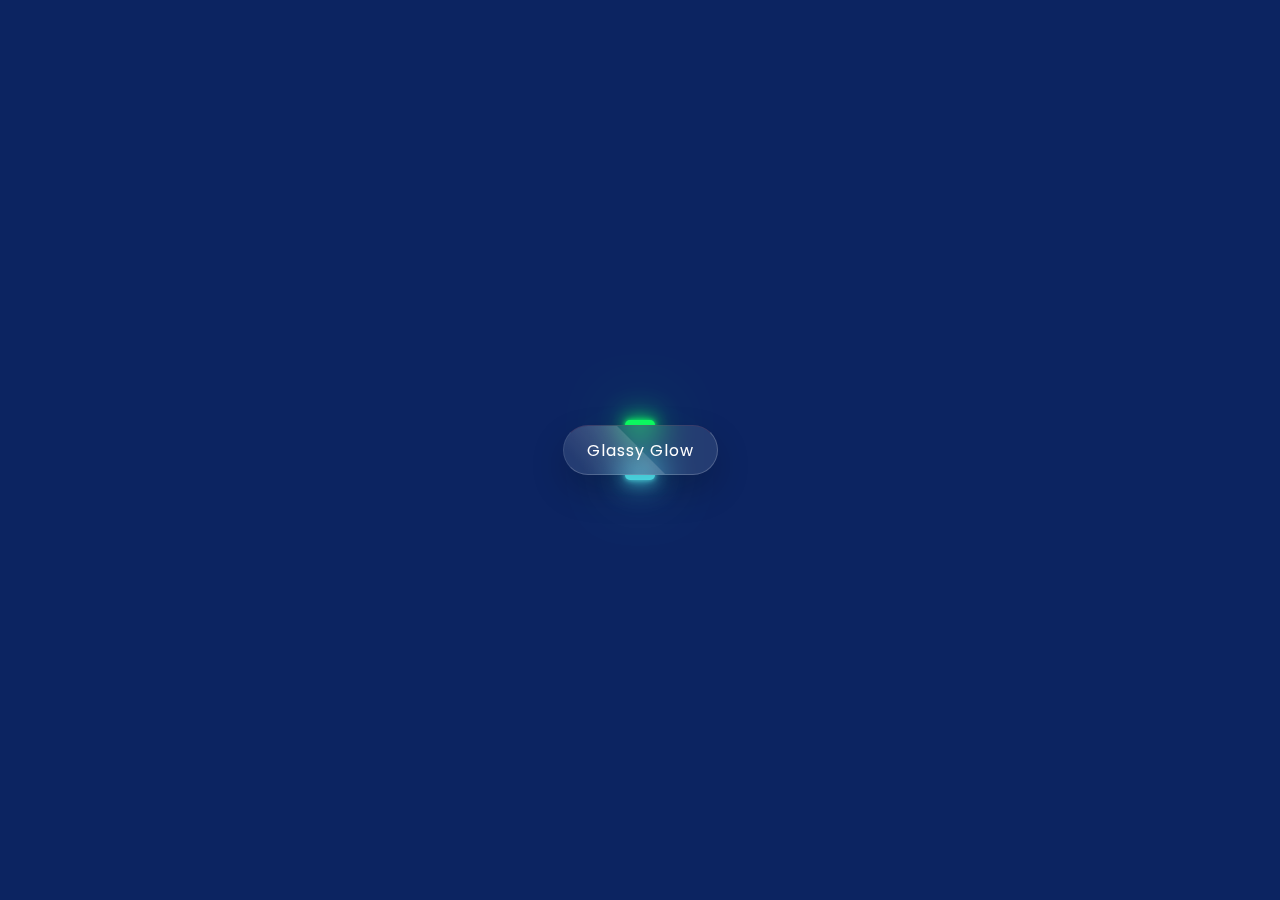
==== buttons/index.html @ a0182ead "Rename for modules" ====
<!DOCTYPE html>
<html lang="en">
<head>
    <meta charset="UTF-8">
    <meta name="viewport" content="width=device-width, initial-scale=1.0">
    <title>Button Hover Effects</title>
    <link rel="stylesheet" href="style.css">
</head>
<body>
    <div class="container">
        <div class="glass-button">
            <a href="">Glassy Glow</a>
        </div>
    </div>
</body>
</html>
---- buttons/style.css ----
@import url('https://fonts.googleapis.com/css2?family=Poppins:wght@400;500;600;700&display=swap');

* {
    margin: 0;
    padding: 0;
    box-sizing: border-box;
    font-family: 'Poppins', sans-serif;
}

body {
    position: relative;
    display: flex;
    justify-content: center;
    align-items: center;
    min-height: 100vh;
    background: #0c2461;
}

.container .glass-button {
    position: relative;
    width: 155px;
    height: 50px;
    margin: 20px;
}

.glass-button a {
    display: flex;
    justify-content: center;
    align-items: center;
    position: absolute;
    top: 0;
    left: 0;
    width: 100%;
    height: 100%;
    background: rgba(255, 255, 255, 0.1);
    border-radius: 30px;
    box-shadow: 0 15px 35px rgba(0, 0, 0, 0.2);
    border: 1px solid rgba(255, 255, 255, 0.2);
    border-top: 1px solid rgba(250, 50, 52, 0.1);
    border-left: 1px solid rgba(255, 255, 255, 0.1);
    color: #fff;
    z-index: 10;
    font-weight: 400;
    letter-spacing: 1px;
    text-decoration: none;
    transition: 0.5s;
    overflow: hidden;
    backdrop-filter: blur(15px);
}

.glass-button a:hover {
    letter-spacing: 3px;
    box-shadow: 0 15px 35px rgba(0, 0, 0, 0.2);
    border: 1px solid rgba(255, 255, 255, 0.2);
}

.glass-button a::before {
    content: '';
    position: absolute;
    top: 0;
    left: 0;
    width: 50%;
    height: 100%;
    background: linear-gradient(to left, rgba(255, 255, 255, 0.15), transparent);
    transform: skewX(45deg) translate(0, 0);
    transition: 0.5s;
    transition-delay: 0.5s;
}

.glass-button a:hover::before {
    transform: skewX(45deg) translateX(200%);
    transition-delay: 0s;
}

.glass-button::before {
    content: '';
    position: absolute;
    left: 50%;
    transform: translateX(-50%);
    width: 50%;
    height: 100%;
    background: #4ceffe;
    bottom: -5px;
    width: 30px;
    height: 10px;
    border-radius: 10px;
    transition: 0.5s;
    transition-delay: 0s;
    mix-blend-mode: screen;
}

.glass-button:hover::before {
    bottom: 0;
    height: 50%;
    width: 80%;
    border-radius: 30px;
    transition-delay: 0.5s;
}

.glass-button::after {
    content: '';
    position: absolute;
    left: 50%;
    transform: translateX(-50%);
    width: 50%;
    height: 100%;
    background: lime;
    top: -5px;
    width: 30px;
    height: 10px;
    border-radius: 10px;
    transition: 0.5s;
    transition-delay: 0s;
    mix-blend-mode: screen;
}

.glass-button:hover::after {
    top: 0;
    height: 50%;
    width: 80%;
    border-radius: 30px;
    transition-delay: 0.5s;
}

.glass-button::before {
    background: #4ceffe;
    box-shadow: 0 0 5px #4ceffe, 
    0 0 15px #4ceffe, 
    0 0 30px #4ceffe, 
    0 0 60px #4ceffe;
}

.glass-button::after {
    background: lime;
    box-shadow: 0 0 5px lime, 
    0 0 15px lime, 
    0 0 30px lime, 
    0 0 60px lime;
}
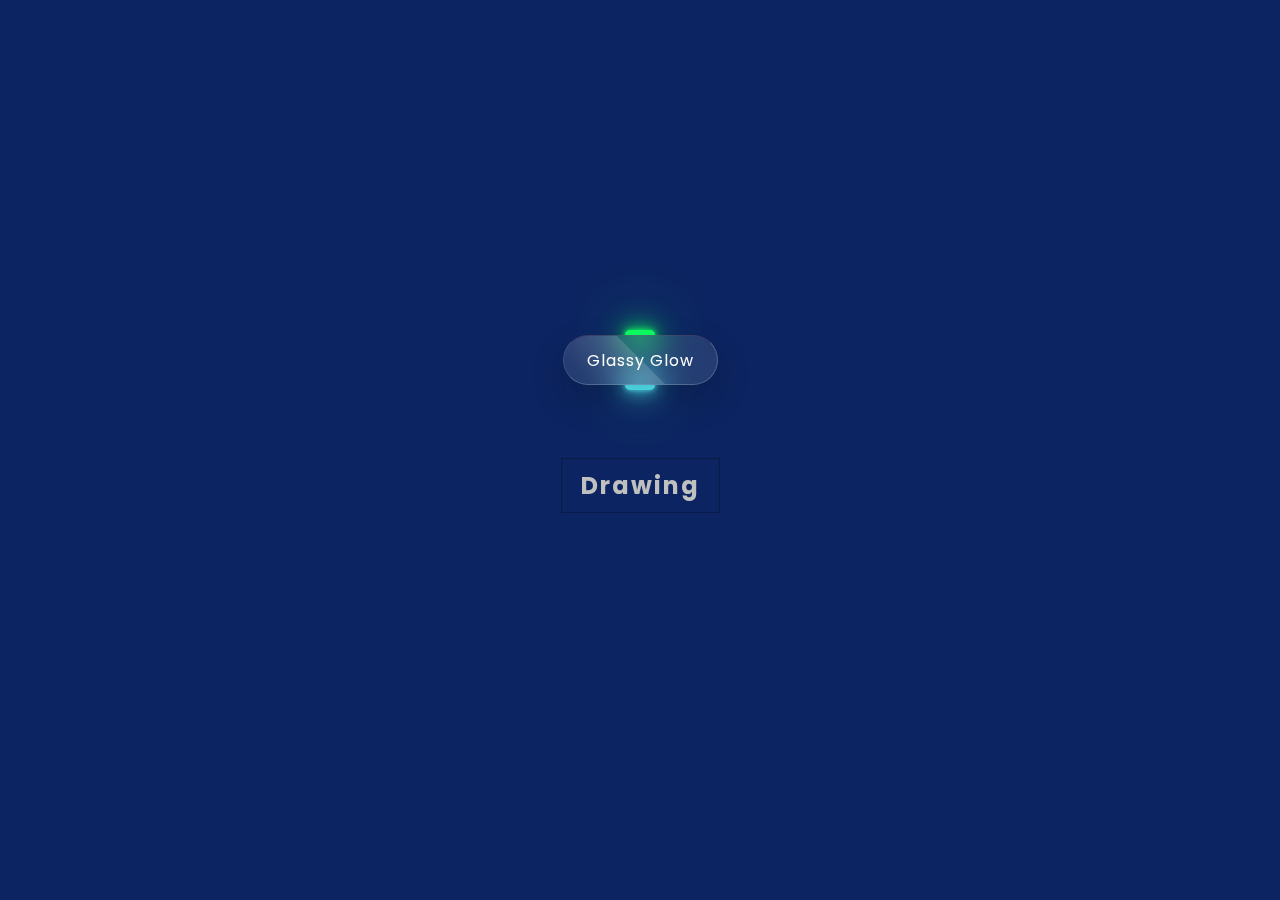
==== commit f3810168: "New button" ====
--- a/buttons/index.html
+++ b/buttons/index.html
@@ -8,8 +8,21 @@
 </head>
 <body>
     <div class="container">
-        <div class="glass-button">
-            <a href="">Glassy Glow</a>
+        <div class="button-01">
+            <div class="glass-button">
+                <a href="#">Glassy Glow</a>
+            </div>
+        </div>
+        <div class="button-02">
+            <div class="drawing">
+                <a href="#">
+                    Drawing
+                    <span></span>
+                    <span></span>
+                    <span></span>
+                    <span></span>
+                </a>
+            </div>
         </div>
     </div>
 </body>
--- a/buttons/style.css
+++ b/buttons/style.css
@@ -21,6 +21,11 @@
     width: 155px;
     height: 50px;
     margin: 20px;
+}
+
+.button-01,
+.button-02 {
+    margin-bottom: 100px;
 }
 
 .glass-button a {
@@ -136,4 +141,194 @@
     0 0 15px lime, 
     0 0 30px lime, 
     0 0 60px lime;
+}
+
+.button-02 .drawing{
+    display: flex;
+    justify-content: center;
+    align-items: center;
+    position: relative;
+    text-align: center;
+}
+
+.button-02 .drawing a {
+    position: absolute;
+    text-decoration: none;
+    font-size: 1.5em;
+    padding: 10px 20px;
+    letter-spacing: 2px;
+    font-weight: 700;
+    color: silver;
+    box-shadow: inset 0 0 2px rgba(0, 0, 0, 0.8);
+    transition: all 0.1s;
+}
+
+.button-02 .drawing a:hover {
+    color: #4ceffe;
+    animation: glow 0.5s ease-out forwards;
+    animation-delay: 1s;
+}
+
+.button-02 .drawing a:active {
+    color: #333;
+    background-color: #4ceffe;
+    transform: scale(0.95);
+}
+
+.button-02 .drawing a::before {
+    content: '';
+    position: absolute;
+    top: -5px;
+    left: -5px;
+    width: 10px;
+    height: 10px;
+    background-color: #4ceffe;
+    box-shadow: #4ceffe 0px 0px 20px,
+    #4ceffe 0px 0px 40px,
+    #4ceffe 0px 0px 60px,
+    #4ceffe 0px 0px 80px;
+    border-radius: 50%;
+    opacity: 0;
+}
+
+.button-02 .drawing a:hover::before {
+    animation: draw-border 1s linear forwards;
+}
+
+.button-02 .drawing span {
+    position: absolute;
+    width: 100%;
+    height: 100%;
+    transition: all 1s;
+}
+
+.button-02 .drawing span:nth-child(1) {
+    position: absolute;
+    width: 0%;
+    border-top: #4ceffe 2px solid;
+    top: 0;
+    left: 0;
+}
+
+.button-02 .drawing a:hover span:nth-child(1) {
+    animation: draw-top .25s linear forwards;
+}
+
+.button-02 .drawing span:nth-child(2) {
+    position: absolute;
+    height: 0%;
+    border-right: #4ceffe 2px solid;
+    top: 0;
+    right: 0;
+}
+
+.button-02 .drawing a:hover span:nth-child(2) {
+    animation: draw-right .25s linear forwards;
+    animation-delay: .25s;
+}
+
+.button-02 .drawing span:nth-child(3) {
+    position: absolute;
+    width: 0%;
+    border-bottom: #4ceffe 2px solid;
+    bottom: 0;
+    right: 0;
+}
+
+.button-02 .drawing a:hover span:nth-child(3) {
+    animation: draw-bottom .25s linear forwards;
+    animation-delay: .5s;
+}
+
+.button-02 .drawing span:nth-child(4) {
+    position: absolute;
+    height: 0%;
+    border-left: #4ceffe 2px solid;
+    bottom: 0;
+    left: 0;
+    transform-origin: bottom;
+}
+
+.button-02 .drawing a:hover span:nth-child(4) {
+    animation: draw-left .25s linear forwards;
+    animation-delay: .75s;
+}
+
+@keyframes glow {
+    from {
+        box-shadow: none
+    }
+    to {
+        box-shadow: 5px 5px 10px rgba(0, 0, 0, 0.8),
+        0 0 20px #4ceffe, 
+        0 0 40px #4ceffe, 
+        0 0 80px #4ceffe, 
+        0 0 120px #4ceffe;
+    }
+}
+
+@keyframes draw-border {
+    0% {
+        top: -5px;
+        left: -5px;
+        opacity: 1;
+    }
+    25% {
+        top: -5px;
+        left: calc(100% - 5px);
+    }
+    50% {
+        top: calc(100% - 5px);
+        left: calc(100% - 5px);
+    }
+    75% {
+        top: calc(100% - 5px);
+        left: -5px;
+    }
+    99.99% {
+        top: -5px;
+        left: -5px;
+        opacity: 1;
+    }
+    100% {
+        top: -5px;
+        left: -5px;
+        opacity: 0;
+    }
+}
+
+@keyframes draw-top {
+    from {
+        width: 0%;
+    }
+    to {
+        width: 100%;
+    }
+}
+
+@keyframes draw-right {
+    from {
+        height: 0%;
+    }
+    to {
+        height: 100%;
+    }
+}
+
+@keyframes draw-bottom {
+    from {
+        width: 0%;
+    }
+    to {
+        width: 100%;
+    }
+}
+
+@keyframes draw-left {
+    from {
+        height: 0%;
+    }
+    to {
+        height: 100%;
+    }
 }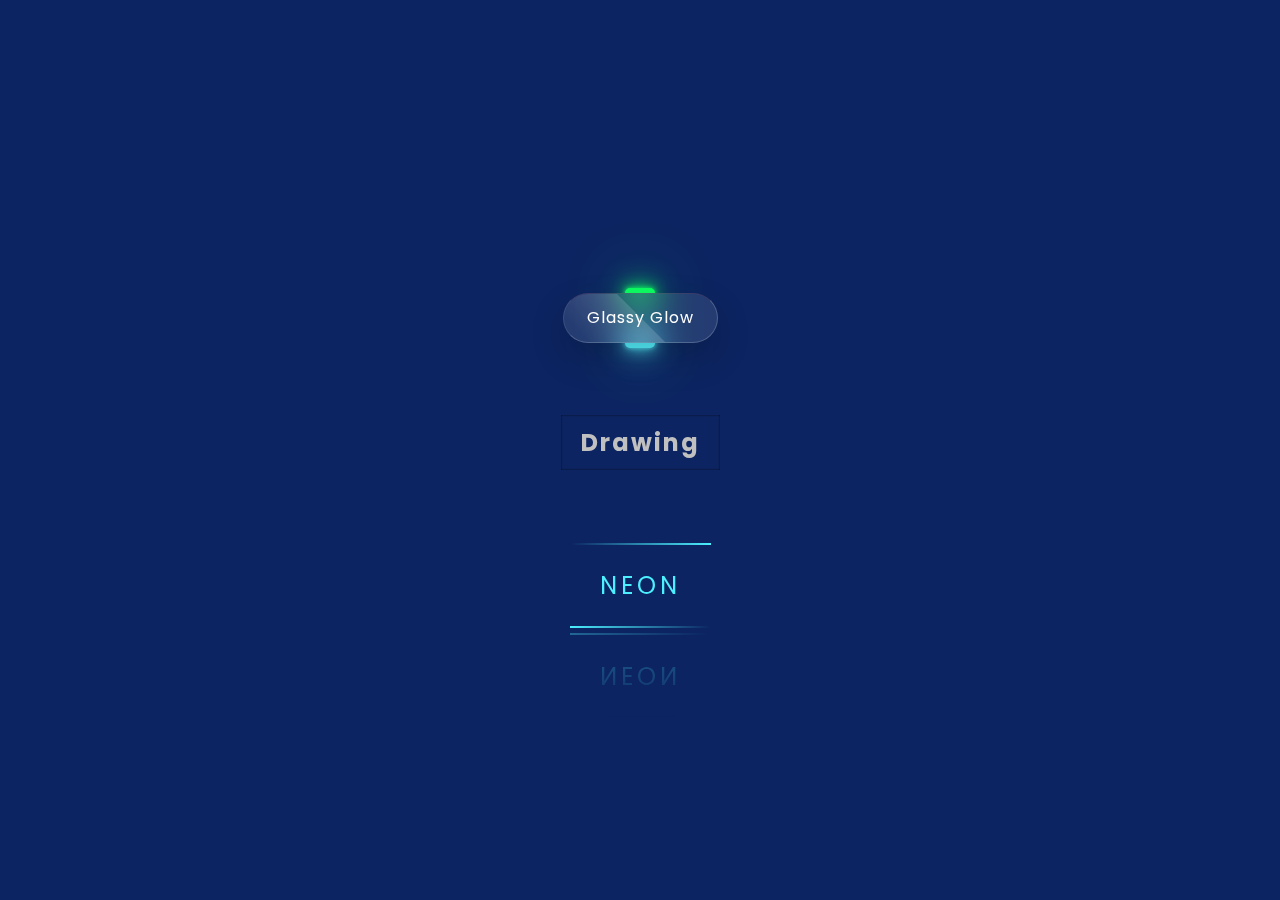
==== commit 7e47fd32: "neon buton" ====
--- a/buttons/index.html
+++ b/buttons/index.html
@@ -24,6 +24,14 @@
                 </a>
             </div>
         </div>
-    </div>
+        <div class="button-03">
+            <a href="#">
+                <span></span>
+                <span></span>
+                <span></span>
+                <span></span>
+                NEON
+            </a>
+        </div>
 </body>
 </html>--- a/buttons/style.css
+++ b/buttons/style.css
@@ -331,4 +331,115 @@
     to {
         height: 100%;
     }
+}
+
+.button-03 {
+    display: flex;
+    justify-content: center;
+    align-items: center;
+    flex-direction: column;
+}
+
+.button-03 a {
+    position: relative;
+    display: inline-block;
+    padding: 25px 30px;
+    color: #4ceffe;
+    text-transform: uppercase;
+    letter-spacing: 4px;
+    text-decoration: none;
+    font-size: 24px;
+    overflow: hidden;
+    transition: 0.5s;
+    -webkit-box-reflect: below 5px linear-gradient(transparent, #0005);
+}
+
+.button-03 a:hover {
+    background: #4ceffe;
+    color: #050801;
+    box-shadow: 0 0 5px #4ceffe,
+    0 0 25px #4ceffe,
+    0 0 50px #4ceffe,
+    0 0 200px #4ceffe;
+}
+
+.button-03 a span {
+    position: absolute;
+    display: block;
+}
+
+.button-03 a span:nth-child(1) {
+    top: 0;
+    left: 0;
+    width: 100%;
+    height: 2px;
+    background: linear-gradient(90deg, transparent, #4ceffe);
+    animation: animate1 1s linear infinite;
+}
+
+
+@keyframes animate1 {
+    0% {
+        left: -100%;
+    }
+    50%, 100% {
+        left: 100%;
+    }
+}
+
+.button-03 a span:nth-child(2) {
+    top: -100%;
+    right: 0;
+    width: 2px;
+    height: 100%;
+    background: linear-gradient(180deg, transparent, #4ceffe);
+    animation: animate2 1s linear infinite;
+    animation-delay: 0.25s;
+}
+
+@keyframes animate2 {
+    0% {
+        top: -100%;
+    }
+    50%, 100% {
+        top: 100%;
+    }
+}    
+
+.button-03 a span:nth-child(3) {
+    bottom: 0;
+    right: 0;
+    width: 100%;
+    height: 2px;
+    background: linear-gradient(270deg, transparent, #4ceffe);
+    animation: animate3 1s linear infinite;
+    animation-delay: 0.50s;
+}
+
+@keyframes animate3 {
+    0% {
+        right: -100%;
+    }
+    50%, 100% {
+        right: 100%;
+    }
+}
+
+.button-03 a span:nth-child(4) {
+    bottom: -100%;
+    left: 0;
+    width: 2px;
+    height: 100%;    
+    background: linear-gradient(360deg, transparent, #4ceffe);
+    animation: animate4 1s linear infinite;
+    animation-delay: 0.75s;
+}
+
+@keyframes animate4 {
+    0% {
+        bottom: -100%;
+    }
+    50%, 100% {
+        bottom: 100%;
+    }
 }